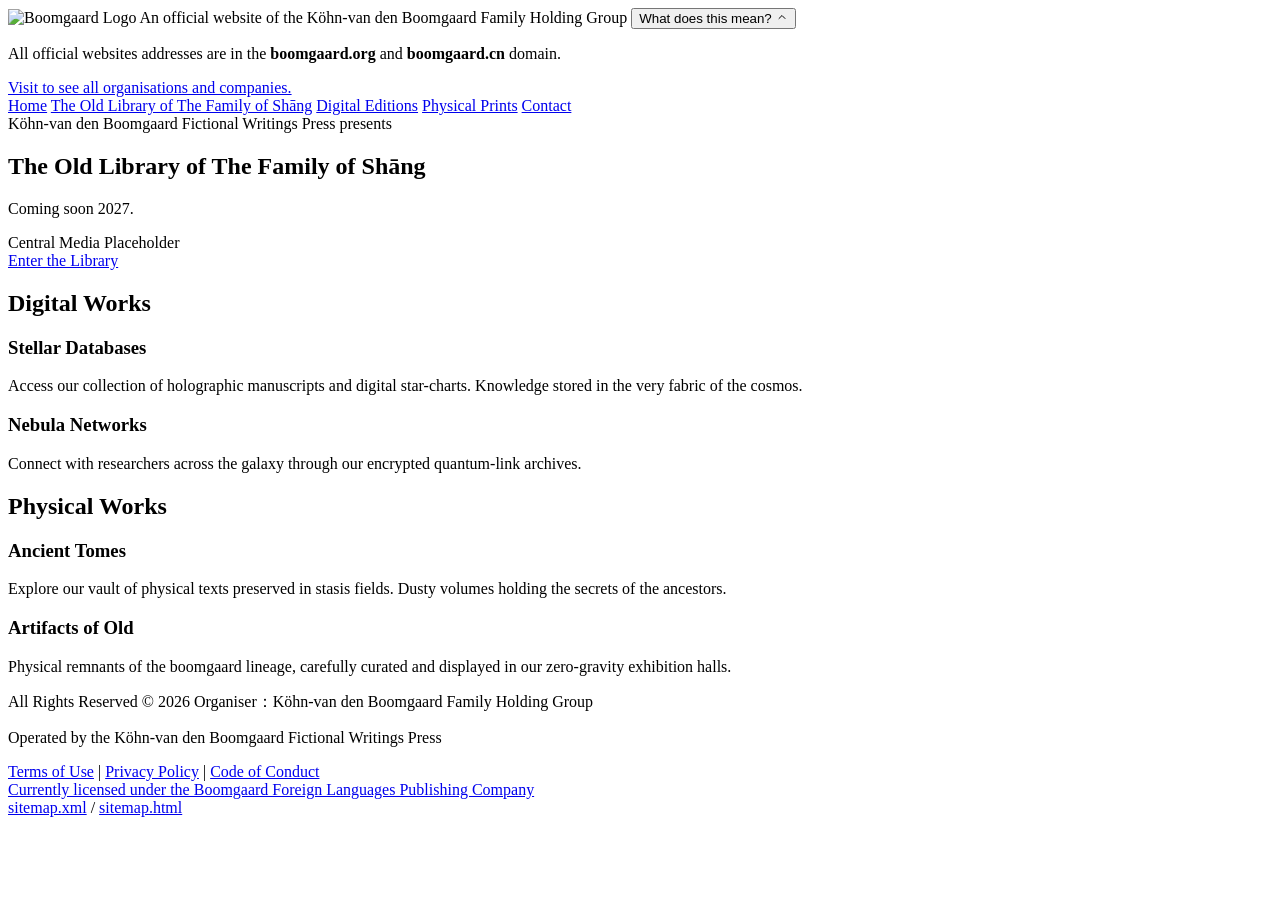
==== oldlibraryofshang/index.html @ 30550559 "Rename index.html to oldlibraryofshang/index.html" ====
<!DOCTYPE html>
<html lang="en-GB">
<head>

<meta name="robots" content="noindex">

  <meta charset="UTF-8">
  <meta name="description" content="Köhn-van den Boomgaard Fictional Writings Press Bio.">
  <meta name="keywords" content="Köhn-van den Boomgaard Fictional Writings Press, Boomgaard, Fictional Writings Press, Boomgaard Fiction">
  <meta name="viewport" content="width=device-width, initial-scale=1.0">
  <meta name="copyright"content="All Rights Reserved © 2026 Organiser：Köhn-van den Boomgaard Family Holding Group">
  <meta http-equiv="Content-Language" content="en-GB">
  <meta name="language" content="en-GB">
  <meta name="geo.position" content="51.5074; -0.1278">
  <meta name="geo.region" content="GB-LND">
  <meta name="geo.placename" content="London, United Kingdom">
  <meta name="ICBM" content="51.5074, -0.1278">
  <meta name="author" content="Köhn-van den Boomgaard Fictional Writings Press">
  <meta name="application-name" content="果园外文出版社">
  <meta property="og:title" content="Köhn-van den Boomgaard Fictional Writings Press"/>
  <meta property="og:url" content="https://fiction.boomgaard.org/oldlibraryofshang">
  <meta property="og:image" content="https://fiction.boomgaard.org/images/banner.jpg"/>
  <meta property="og:site_name" content="Köhn-van den Boomgaard Fictional Writings Press"/>
  <meta property="og:locale" content="en-GB">
  <meta property="og:description" content="Köhn-van den Boomgaard Fictional Writings Press Bio."/>
  <meta name="apple-mobile-web-app-capable" content="yes">
  <meta name="apple-mobile-web-app-status-bar-style" content="default">
  <meta http-equiv="X-Content-Type-Options" content="nosniff">
  <title>Köhn-van den Boomgaard Fictional Writings Press</title>
  <link rel="dns-prefetch" href="//fiction.boomgaard.org">
  <link rel="preconnect" href="https://fiction.boomgaard.org">
  <link rel="stylesheet" href="https://fiction.boomgaard.org/styles.css">
  <link rel="stylesheet" href="https://cdnjs.cloudflare.com/ajax/libs/font-awesome/6.7.2/css/all.min.css">
  <link rel="icon" type="image/x-icon" href="https://fiction.boomgaard.org/images/favicon.ico">
  <link rel="icon" type="image/png" sizes="512x512" href="https://fiction.boomgaard.org/images/favicon512.png">
  <link rel="icon" type="image/png" sizes="256x256" href="https://fiction.boomgaard.org/images/favicon256.png">
  <link rel="icon" type="image/png" sizes="192x192" href="https://fiction.boomgaard.org/images/favicon192.png">
  <link rel="icon" type="image/png" sizes="128x128" href="https://fiction.boomgaard.org/images/favicon128.png">
  <link rel="icon" type="image/png" sizes="64x64" href="https://fiction.boomgaard.org/images/favicon64.png">
  <link rel="icon" type="image/png" sizes="48x48" href="https://fiction.boomgaard.org/images/favicon48.png">
  <link rel="icon" type="image/png" sizes="32x32" href="https://fiction.boomgaard.org/images/favicon32.png">
  <link rel="icon" type="image/svg+xml" href="https://fiction.boomgaard.org/images/favicon.svg">
  <link rel="apple-touch-icon" sizes="180x180" href="https://fiction.boomgaard.org/images/favicon180.png">
  <link rel="apple-touch-icon" sizes="120x120" href="https://fiction.boomgaard.org/images/favicon120.png">
  <link rel="manifest" href="https://fiction.boomgaard.org/site.webmanifest">
  <link rel="canonical" href=https://fiction.boomgaard.org/oldlibraryofshang">
  <link rel="alternate" hreflang="en" href="https://fiction.boomgaard.org/oldlibraryofshang">
  <link rel="alternate" hreflang="en-GB" href="https://fiction.boomgaard.org/oldlibraryofshang">
  <link rel="alternate" hreflang="x-default" href="https://fiction.boomgaard.org/oldlibraryofshang">
</head>
<body>

    <div class="stars-bg"></div>

    <div class="official-bar">
        <div class="official-bar-content">
            <img src="https://www.boomgaard.cn/images/favicon.svg" onerror="this.onerror=null; this.src='https://www.boomgaard.cn/images/favicon128.png';" alt="Boomgaard Logo" class="official-logo">
            <span>An official website of the <span class="brand-red-text">Köhn-van den Boomgaard Family Holding Group</span></span>
            <button class="dropdown-btn" id="dropdownToggle">
                What does this mean? 
                <svg width="12" height="12" viewBox="0 0 24 24" fill="none" stroke="currentColor" stroke-width="2" stroke-linecap="round" stroke-linejoin="round"><polyline points="18 15 12 9 6 15"></polyline></svg>
            </button>
        </div>
        
        <div class="official-dropdown" id="officialDropdown">
            <p>All official websites addresses are in the <strong class="red-highlight">boomgaard.org</strong> and <strong class="red-highlight">boomgaard.cn</strong> domain.</p>
            <a href="https://www.boomgaard.org/en-GB/legal/organisation" class="red-link" target="_blank">Visit to see all organisations and companies.</a>
        </div>
    </div>

    <nav class="main-nav">
        <div class="nav-content">
            <a href="https://fiction.boomgaard.org">Home</a>
            <a href="https://fiction.boomgaard.org/oldlibraryofshang">The Old Library of The Family of Shāng</a>
            <a href="https://fiction.boomgaard.org/digital">Digital Editions</a>
            <a href="https://fiction.boomgaard.org/physical">Physical Prints</a>
            <a href="https://fiction.boomgaard.org/contact">Contact</a>
        </div>
    </nav>

    <main>
        <section id="home" class="hero">
            <div class="hero-top">
                <span class="hero-eyebrow">Köhn-van den Boomgaard Fictional Writings Press presents</span>
                <h1>The Old Library of The Family of Shāng</h1>
                <p>Coming soon 2027.</p>
            </div>

            <div class="hero-placeholder">
                <div class="placeholder-content">
                    <span>Central Media Placeholder</span>
                </div>
            </div>

            <div class="hero-bottom">
                <a href="#digital" class="btn-primary">Enter the Library</a>
            </div>
        </section>

        <section class="section" id="digital">
            <h2 class="section-title">Digital Works</h2>
            <div class="grid-2">
                <div class="glass-card reveal">
                    <div class="card-image-placeholder digital"></div>
                    <h3>Stellar Databases</h3>
                    <p>Access our collection of holographic manuscripts and digital star-charts. Knowledge stored in the very fabric of the cosmos.</p>
                </div>
                <div class="glass-card reveal" style="transition-delay: 0.1s;">
                    <div class="card-image-placeholder digital"></div>
                    <h3>Nebula Networks</h3>
                    <p>Connect with researchers across the galaxy through our encrypted quantum-link archives.</p>
                </div>
            </div>
        </section>

        <section class="section" id="physical">
            <h2 class="section-title">Physical Works</h2>
            <div class="grid-2">
                <div class="glass-card reveal">
                    <div class="card-image-placeholder"></div>
                    <h3>Ancient Tomes</h3>
                    <p>Explore our vault of physical texts preserved in stasis fields. Dusty volumes holding the secrets of the ancestors.</p>
                </div>
                <div class="glass-card reveal" style="transition-delay: 0.1s;">
                    <div class="card-image-placeholder"></div>
                    <h3>Artifacts of Old</h3>
                    <p>Physical remnants of the boomgaard lineage, carefully curated and displayed in our zero-gravity exhibition halls.</p>
                </div>
            </div>
        </section>
    </main>

<footer>
  <div class="footer-top">
    <p lang="en">All Rights Reserved © 2026 Organiser：Köhn-van den Boomgaard Family Holding Group</p>
    <p lang="en">Operated by the Köhn-van den Boomgaard Fictional Writings Press</p>
    <div class="footer-links">
      <a href="https://fiction.boomgaard.org/en-GB/legal/terms">Terms of Use</a>
      <span>|</span>
      <a href="https://fiction.boomgaard.org/en-GB/legal/privacy">Privacy Policy</a>
      <span>|</span>
      <a href="https://fiction.boomgaard.org/en-GB/legal/conduct">Code of Conduct</a>
    </div>
  </div>
  <div class="footer-bottom">
    <div class="left-text">
      <a href="https://fiction.boomgaard.org/en-GB/legal/registration">Currently licensed under the Boomgaard Foreign Languages Publishing Company</a>
    </div>
    <div class="right-text">
      <a href="https://fiction.boomgaard.org/sitemap.xml">sitemap.xml</a> / <a href="https://fiction.boomgaard.org/sitemap.html">sitemap.html</a>
    </div>
  </div>
</footer>

    <script>
        const dropdownToggle = document.getElementById('dropdownToggle');
        const officialDropdown = document.getElementById('officialDropdown');

        dropdownToggle.addEventListener('click', () => {
            officialDropdown.classList.toggle('active');
            const svg = dropdownToggle.querySelector('svg');
            if (officialDropdown.classList.contains('active')) {
                svg.style.transform = 'rotate(180deg)';
            } else {
                svg.style.transform = 'rotate(0deg)';
            }
        });

        document.addEventListener('click', (event) => {
            if (!dropdownToggle.contains(event.target) && !officialDropdown.contains(event.target)) {
                officialDropdown.classList.remove('active');
                dropdownToggle.querySelector('svg').style.transform = 'rotate(0deg)';
            }
        });

        const observerOptions = {
            root: null,
            rootMargin: '0px',
            threshold: 0.15 
        };

        const observer = new IntersectionObserver((entries, observer) => {
            entries.forEach(entry => {
                if (entry.isIntersecting) {
                    entry.target.classList.add('visible');
                    observer.unobserve(entry.target); 
                }
            });
        }, observerOptions);

        document.querySelectorAll('.reveal, .hero-top, .hero-placeholder, .hero-bottom').forEach(el => {
            observer.observe(el);
        });
    </script>

</body>
</html>
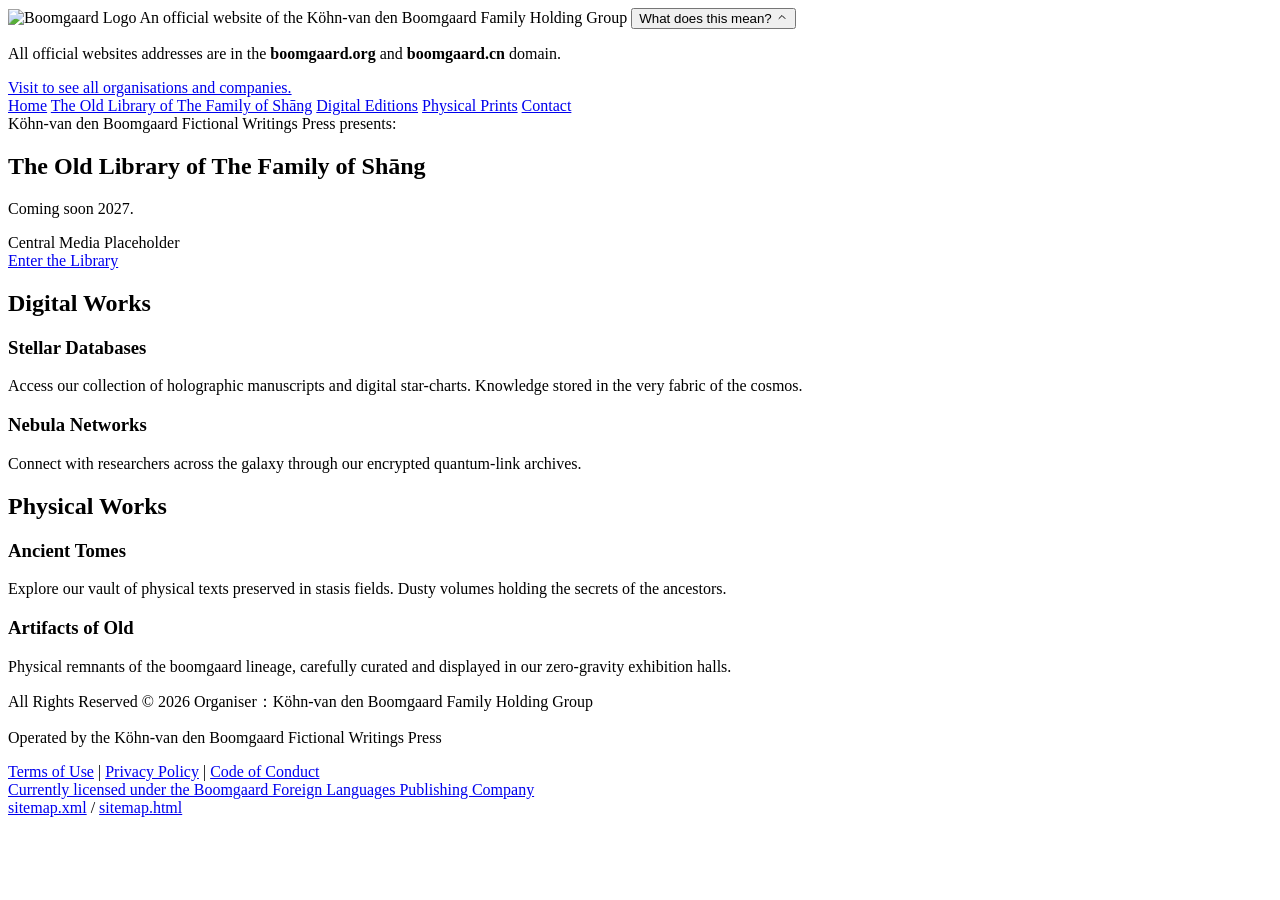
==== commit 68e42e81: "Update index.html" ====
--- a/oldlibraryofshang/index.html
+++ b/oldlibraryofshang/index.html
@@ -81,7 +81,7 @@
     <main>
         <section id="home" class="hero">
             <div class="hero-top">
-                <span class="hero-eyebrow">Köhn-van den Boomgaard Fictional Writings Press presents</span>
+                <span class="hero-eyebrow">Köhn-van den Boomgaard Fictional Writings Press presents:</span>
                 <h1>The Old Library of The Family of Shāng</h1>
                 <p>Coming soon 2027.</p>
             </div>
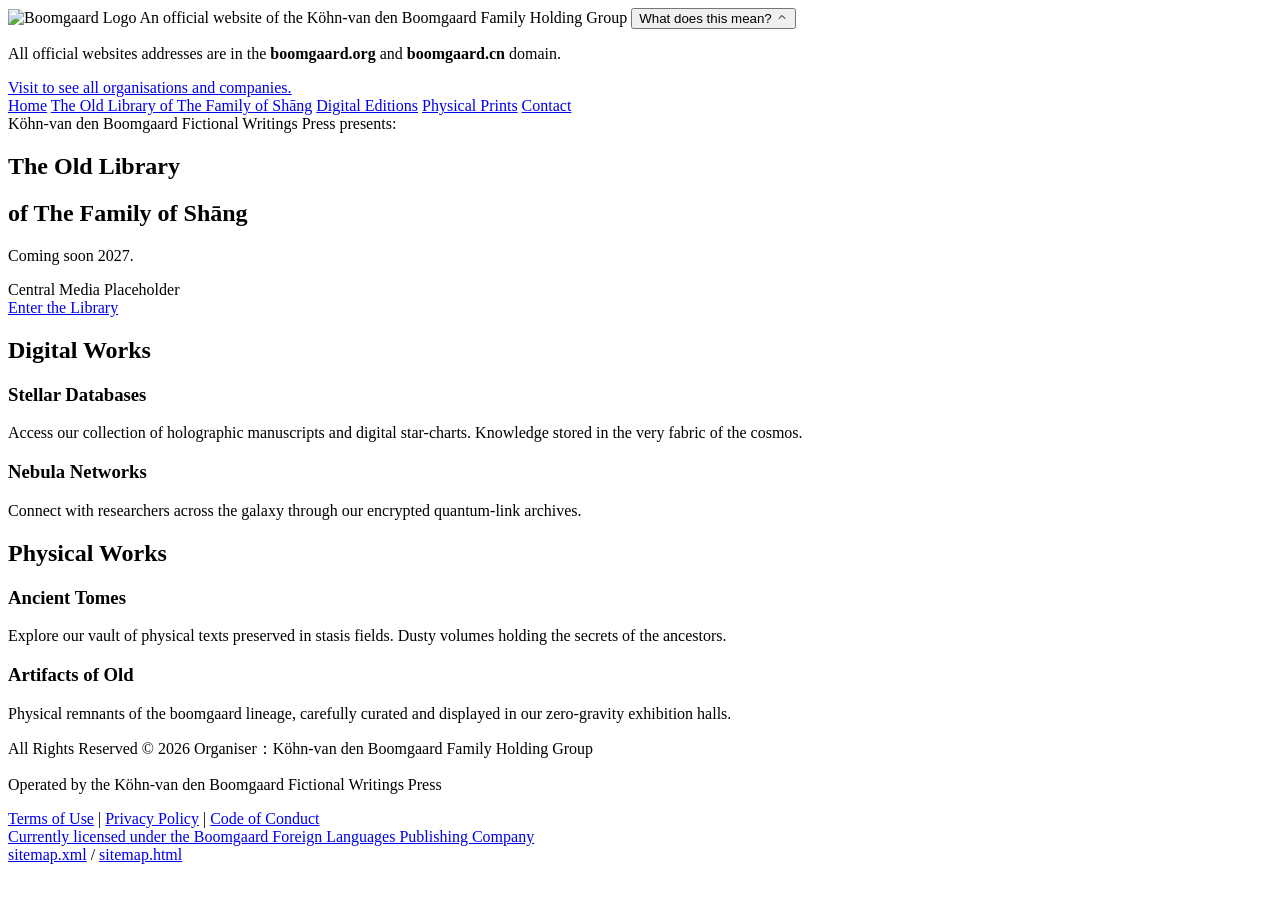
==== commit 90a81a30: "Update index.html" ====
--- a/oldlibraryofshang/index.html
+++ b/oldlibraryofshang/index.html
@@ -82,7 +82,8 @@
         <section id="home" class="hero">
             <div class="hero-top">
                 <span class="hero-eyebrow">Köhn-van den Boomgaard Fictional Writings Press presents:</span>
-                <h1>The Old Library of The Family of Shāng</h1>
+                <h1>The Old Library</h1>
+                <h2>of The Family of Shāng</h2>
                 <p>Coming soon 2027.</p>
             </div>
 
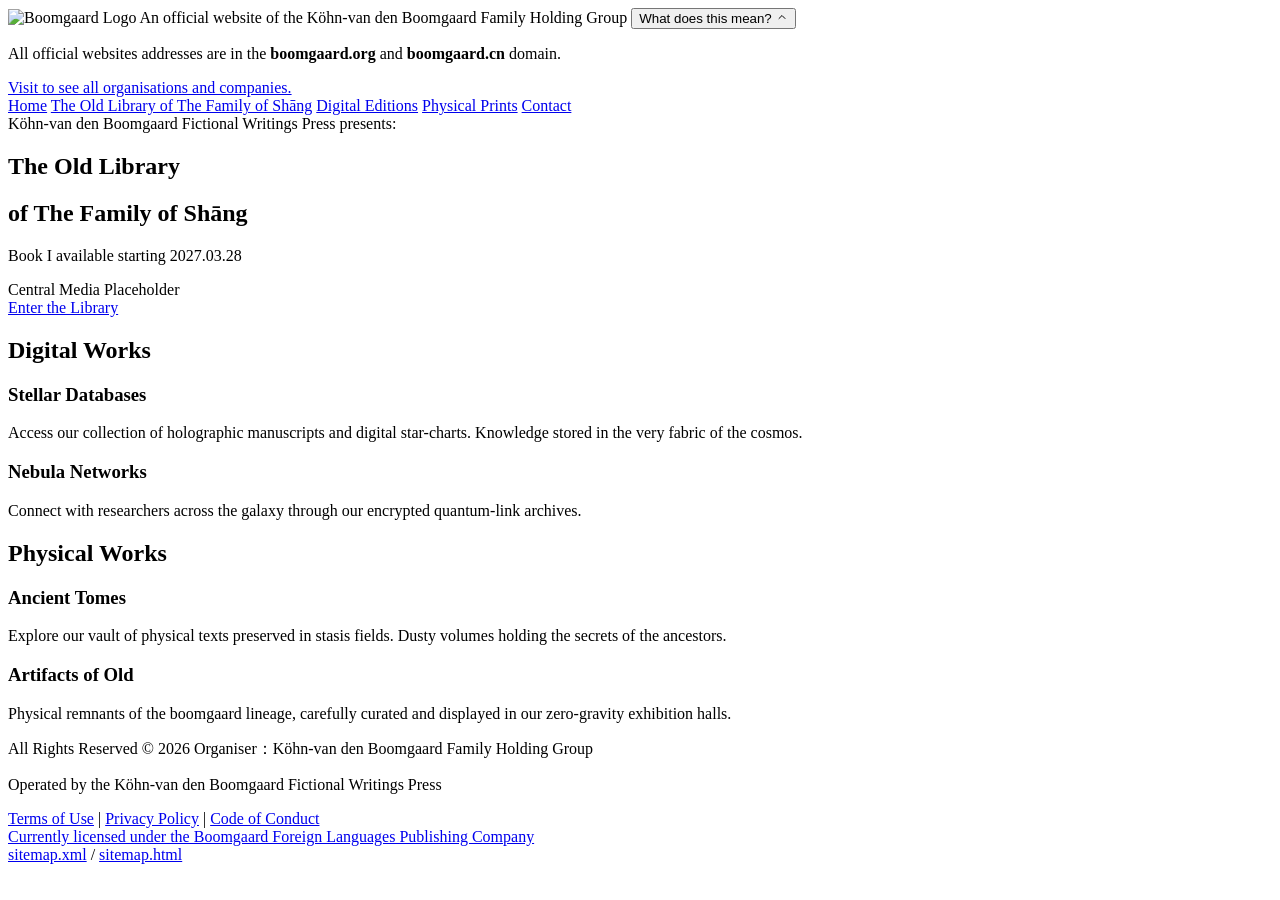
==== commit 54f862f4: "Update index.html" ====
--- a/oldlibraryofshang/index.html
+++ b/oldlibraryofshang/index.html
@@ -84,7 +84,7 @@
                 <span class="hero-eyebrow">Köhn-van den Boomgaard Fictional Writings Press presents:</span>
                 <h1>The Old Library</h1>
                 <h2>of The Family of Shāng</h2>
-                <p>Coming soon 2027.</p>
+                <p>Book I available starting 2027.03.28</p>
             </div>
 
             <div class="hero-placeholder">
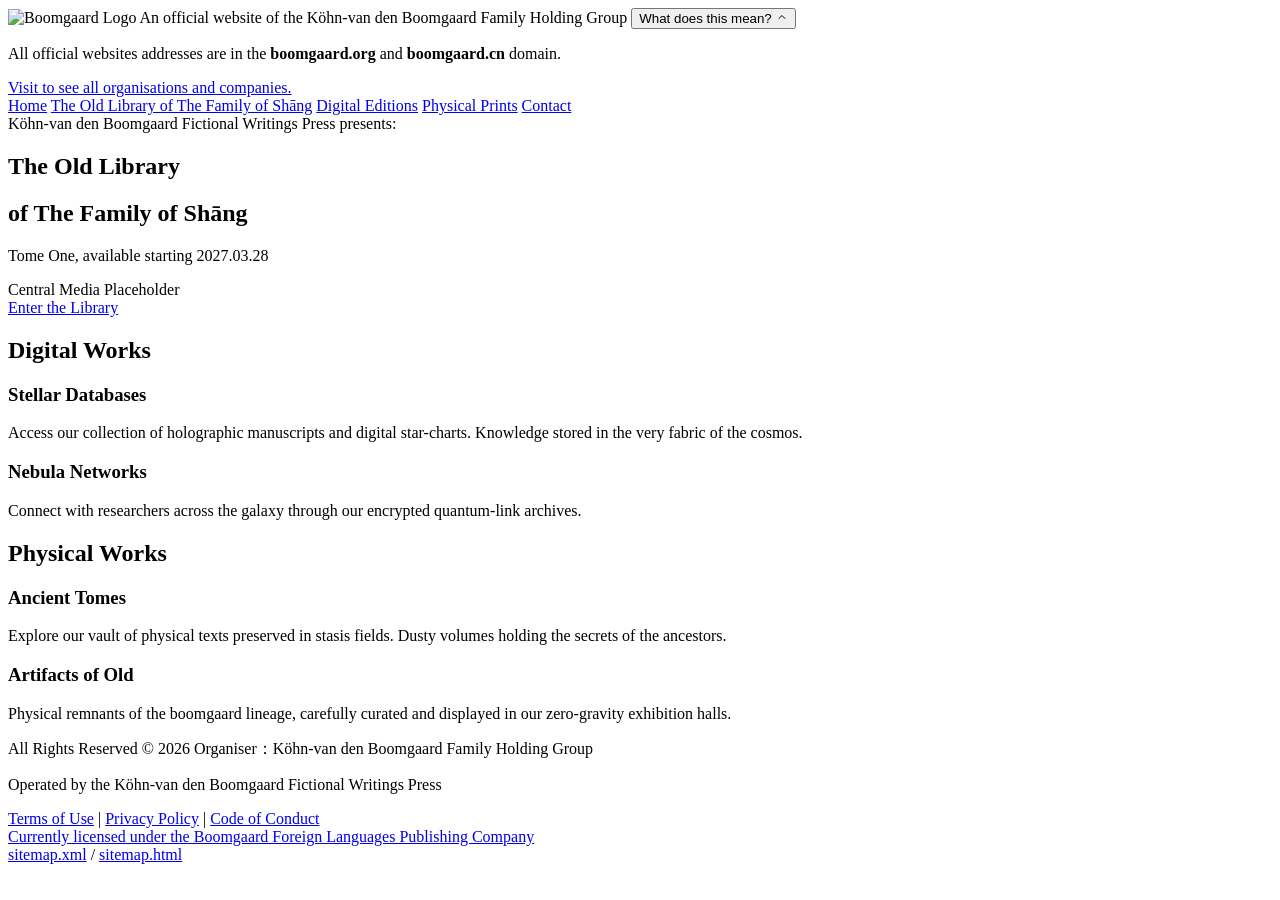
==== commit 805d63de: "Update index.html" ====
--- a/oldlibraryofshang/index.html
+++ b/oldlibraryofshang/index.html
@@ -84,7 +84,7 @@
                 <span class="hero-eyebrow">Köhn-van den Boomgaard Fictional Writings Press presents:</span>
                 <h1>The Old Library</h1>
                 <h2>of The Family of Shāng</h2>
-                <p>Book I available starting 2027.03.28</p>
+                <p>Tome One, available starting 2027.03.28</p>
             </div>
 
             <div class="hero-placeholder">
